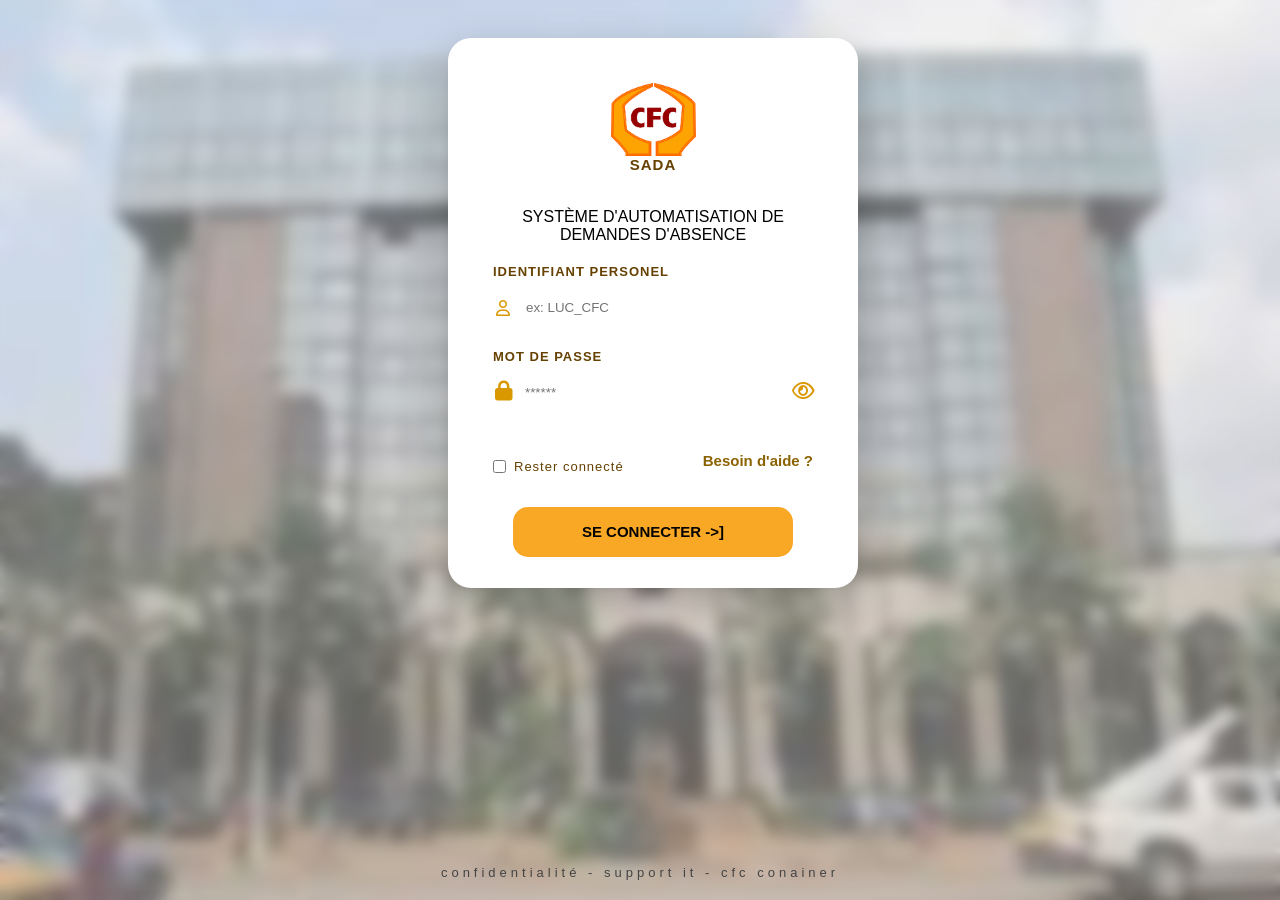
==== conexion/index.html @ 51170563 "Réorganisation du projet et ajout des nouvelles fonctionnalités" ====
<html lang="en">
<head>
    <meta charset="UTF-8">
    <meta name="viewport" content="width=device-width, initial-scale=1.0">
    <meta charset="UTF-8">
  <link   rel="stylesheet"
href="https://cdnjs.cloudflare.com/ajax/libs/font-awesome/6.7.2/css/all.min.css">
    <link rel="stylesheet" href="style.css">
    <link rel="icon" type="image/png" href="../image/sansarriere.png">
    
    <title>SADA | Connexion</title>
</head>

<body>
    <div class=" flou">
        <div id="conainer">
            <div id="login">
                <img src="../image/icon.png" alt="cfc" class="logo">
                <h1>SADA</h1>
                <p id="soustitre"> SYSTÈME D'AUTOMATISATION DE DEMANDES D'ABSENCE</p>
                <form>
                    <label> IDENTIFIANT PERSONEL </label>
                    <div class="enter1">
                        <div class="iconbox"> 
                            <i class="fa-regular fa-user"></i>
                        </div>
                        <div class="input-enter">
                            <input type="text" class="identi" placeholder="ex: LUC_CFC" size="40">
                        </div>    
                    </div>
                            <label> MOT DE PASSE </label>
                        <div class="enter">
                            <div class="enter2">
                                <div > <i class="fa-solid fa-lock"></i>   </div>
                                 <div><input type="password" class="identi" placeholder="******" size="40" id="password"></div> 
                                <div>  <i class="fa-regular fa-eye toggle"  id="oeil"></i></div>
                            </div>
                              <div class="options">

                                <label class="remember">

                                     <input type="checkbox">
                                     Rester connecté
                                </label>
                                    <a id="lin" href="https://support.google.com/accounts/thread/22848346/j-ai-besoin-d-aide-pour-me-connecter-%C3%A0-mon-compte-google-et-mon-mail?hl=fr">Besoin d'aide ?</a>
                            </div>

                            <button> <a href="../tableau de bord/tableaudebord.html ">SE CONNECTER ->]</a> </button>
                    </div>
                </form>

            </div>
        </div>
    </div>
</body>
<script src="script.js"></script>
<footer> confidentialité - support it - cfc conainer</footer>
</html>
---- conexion/style.css ----
*{
    margin:0;
    padding:0;
    box-sizing:border-box;
    font-family:Poppins,sans-serif;
}
body{
height:100vh;
background:url("../image/arriéree.jpg");
background-size:cover;
background-position:center;
display:flex;
justify-content:center;
align-items:center;
position:relative;
overflow:hidden;
}
.flou{
position:absolute;
width:100%;
height:100%;
background:rgba(255,255,255,.35);
backdrop-filter:blur(7px);
}
#container{
    position: relative;
    z-index: -1;
}
.logo{
width:85px;
margin-bottom:0px;

}
#login{
    background-color: white;
    width:410px;
    height: 550px;
    border-radius: 23px;
    padding: 45px;
    box-shadow: 0 15px 40px rgba(0,0,0,.25);
    text-align: center;
    margin-left: 35%;
    margin-right: 35%;
    margin-top: 3%;
}
h1{
    font-size: 15px;
    letter-spacing: 1px;
    color:#664102;
    margin-bottom:35px;

}
label{
display:block;
text-align:left;
font-size:13px;
font-weight:600;
margin-bottom:8px;
margin-top:20px;
letter-spacing:1px;
color:#664102;

}
.enter1{
display: flex;
background-color: #ffffff;

}
.enter1 input{
    width: 500px ;
    border: none;
    padding-left: 13px;
    outline: none;
}
.enter1 i{
    color:#da9800;
    padding: 3px;
}
.enter2{
    display: flex;

}
.enter2 i{
    padding-top: 9px;

}
.enter2 input{
    border: none;
    outline: none;
}

.iconbox{
    padding-top: 10px;
}
.enter i{
color:#da9800;
font-size:20px;
position: relative;
left: 10%;
}
.enter1{
display: flex;
background-color: #ffffff;

}
.enter1 input{
    width: 100%;
    border: none;
}
.enter1 i{
    color:#da9800;
    padding: 3px;
}

.iconbox{
    padding-top: 10px;
}
.enter i{
color:#da9800;
font-size:20px;
position: relative;
left: 10%;
}
#oeil{
    position: relative;
    right: 0;
    margin-top: -  13%;
}

.toggle{
cursor:pointer;
}
button{
width: 280px;;
height:50px;
border:none;
border-radius:15px;
background:#f9a825;
color:#000000;
font-size:15px;
font-weight:700;
cursor:pointer;
}
button:hover{
 background:#ffb733;
 transform: scale(1.5);
transform:translateY(-2px);
}
button i{
margin-left:12px;
}
.options{
display:flex;
justify-content:space-between;
align-items:center;
margin-top:25px;
margin-bottom:25px;
font-size:15px;
}
.options a{
text-decoration:none;
color:#8b6200;
font-weight:600;
}
.remember{
display:flex;
align-items:center;
gap:8px;
font-weight:400;
}
.identi{
    background-color: #ffffff;
    height: 42px;
    width: 90%;
    border-color: none ;
    border-radius: 8px;
}
a {
    text-decoration: none;
    color: #050404;
position: relative;
right: 0%;
}


footer{
position:absolute;
bottom:20px;
width:100%;
text-align:center;
letter-spacing:4px;
font-size:13px;
color:#444;
z-index:10;
}
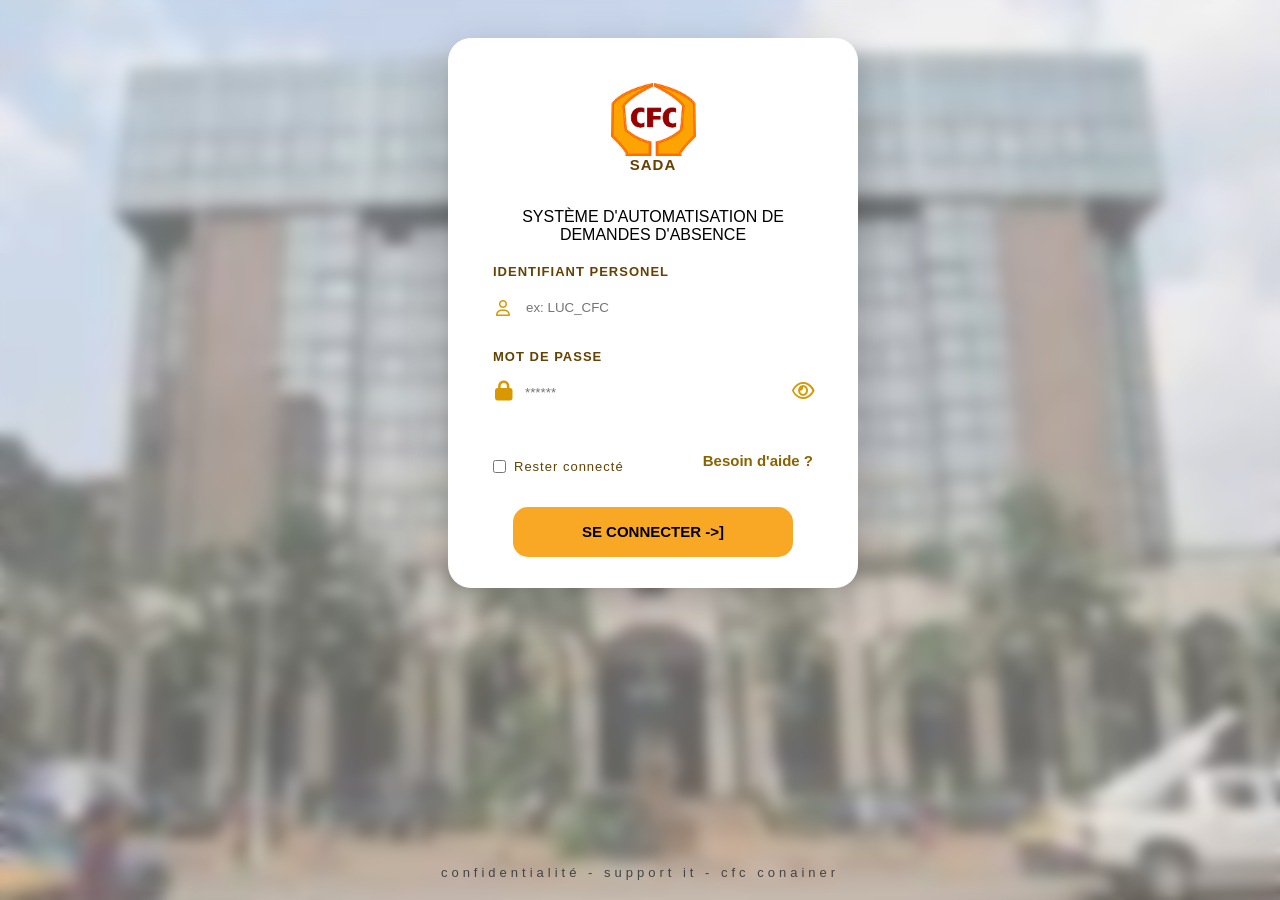
==== commit 93c4d979: "creation de l'interface tableau de bord avec ajoue du css" ====
--- a/conexion/index.html
+++ b/conexion/index.html
@@ -3,8 +3,7 @@
     <meta charset="UTF-8">
     <meta name="viewport" content="width=device-width, initial-scale=1.0">
     <meta charset="UTF-8">
-  <link   rel="stylesheet"
-href="https://cdnjs.cloudflare.com/ajax/libs/font-awesome/6.7.2/css/all.min.css">
+    <link   rel="stylesheet" href="https://cdnjs.cloudflare.com/ajax/libs/font-awesome/6.7.2/css/all.min.css">
     <link rel="stylesheet" href="style.css">
     <link rel="icon" type="image/png" href="../image/sansarriere.png">
     
@@ -18,14 +17,14 @@
                 <img src="../image/icon.png" alt="cfc" class="logo">
                 <h1>SADA</h1>
                 <p id="soustitre"> SYSTÈME D'AUTOMATISATION DE DEMANDES D'ABSENCE</p>
-                <form>
+               <form id="formConnexion" method="GET" action="../tableau_de_bord/index.html">
                     <label> IDENTIFIANT PERSONEL </label>
                     <div class="enter1">
                         <div class="iconbox"> 
                             <i class="fa-regular fa-user"></i>
                         </div>
                         <div class="input-enter">
-                            <input type="text" class="identi" placeholder="ex: LUC_CFC" size="40">
+                            <input type="text" class="identi" placeholder="ex: LUC_CFC" size="40" id="nami">
                         </div>    
                     </div>
                             <label> MOT DE PASSE </label>
@@ -35,6 +34,7 @@
                                  <div><input type="password" class="identi" placeholder="******" size="40" id="password"></div> 
                                 <div>  <i class="fa-regular fa-eye toggle"  id="oeil"></i></div>
                             </div>
+                            <div id="message"></div>
                               <div class="options">
 
                                 <label class="remember">
@@ -45,7 +45,7 @@
                                     <a id="lin" href="https://support.google.com/accounts/thread/22848346/j-ai-besoin-d-aide-pour-me-connecter-%C3%A0-mon-compte-google-et-mon-mail?hl=fr">Besoin d'aide ?</a>
                             </div>
 
-                            <button> <a href="../tableau de bord/tableaudebord.html ">SE CONNECTER ->]</a> </button>
+                            <button id="connecte">SE CONNECTER ->]</button> 
                     </div>
                 </form>
 
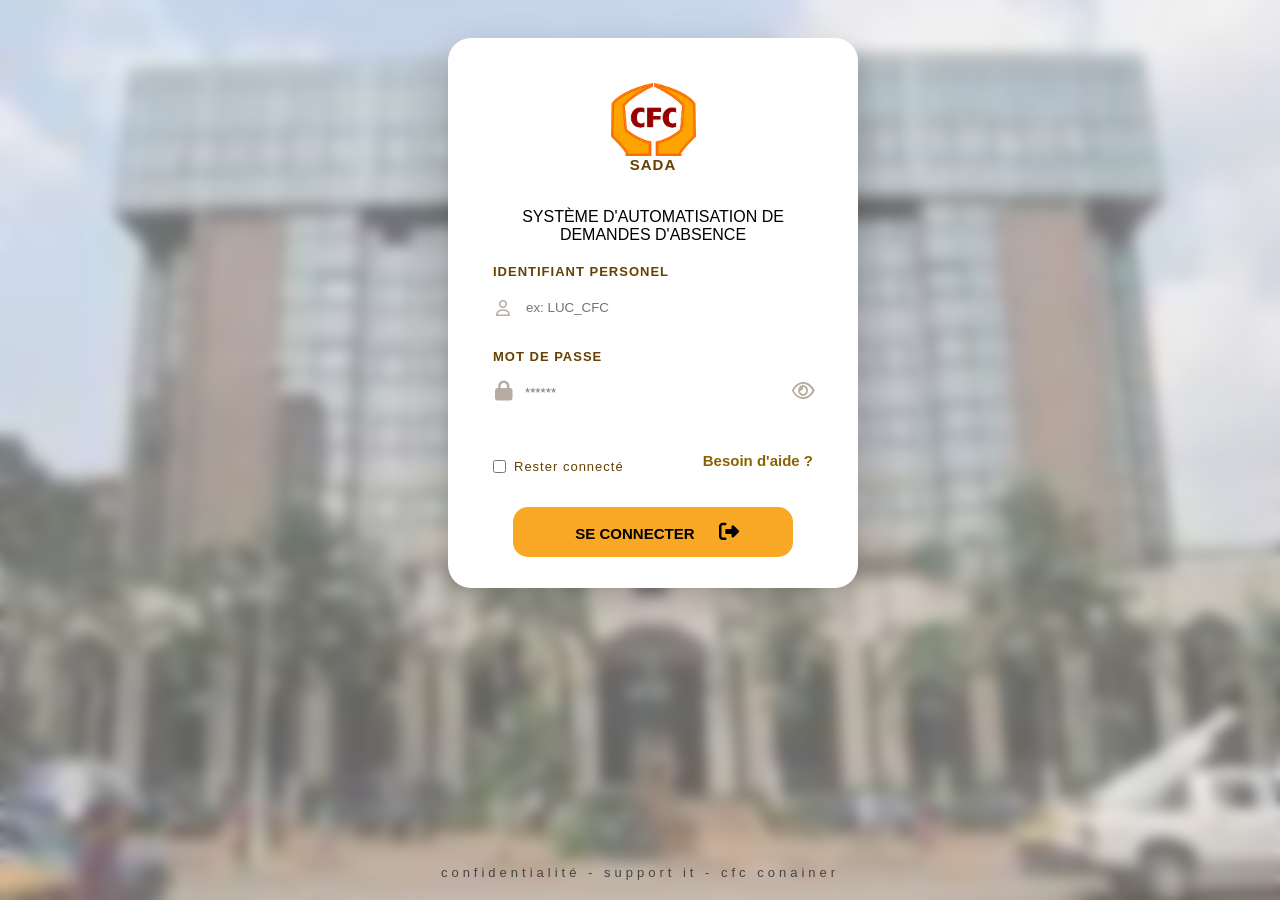
==== commit 12e9043f: "amelioration de l'interface" ====
--- a/conexion/index.html
+++ b/conexion/index.html
@@ -45,7 +45,7 @@
                                     <a id="lin" href="https://support.google.com/accounts/thread/22848346/j-ai-besoin-d-aide-pour-me-connecter-%C3%A0-mon-compte-google-et-mon-mail?hl=fr">Besoin d'aide ?</a>
                             </div>
 
-                            <button id="connecte">SE CONNECTER ->]</button> 
+                            <button id="connecte">SE CONNECTER <i class="fa-solid fa-right-from-bracket" id="iconde"></i></button> 
                     </div>
                 </form>
 
--- a/conexion/style.css
+++ b/conexion/style.css
@@ -73,7 +73,7 @@
     outline: none;
 }
 .enter1 i{
-    color:#da9800;
+    color:#85746299;
     padding: 3px;
 }
 .enter2{
@@ -81,6 +81,7 @@
 
 }
 .enter2 i{
+    color:#85746299;
     padding-top: 9px;
 
 }
@@ -93,7 +94,7 @@
     padding-top: 10px;
 }
 .enter i{
-color:#da9800;
+color:#85746299;
 font-size:20px;
 position: relative;
 left: 10%;
@@ -108,7 +109,7 @@
     border: none;
 }
 .enter1 i{
-    color:#da9800;
+   color:#85746299;
     padding: 3px;
 }
 
@@ -116,7 +117,7 @@
     padding-top: 10px;
 }
 .enter i{
-color:#da9800;
+color:#85746299;
 font-size:20px;
 position: relative;
 left: 10%;
@@ -182,7 +183,10 @@
 right: 0%;
 }
 
-
+#iconde{
+    color: black;
+    left: 3%;
+}
 footer{
 position:absolute;
 bottom:20px;
@@ -192,4 +196,4 @@
 font-size:13px;
 color:#444;
 z-index:10;
-}+}
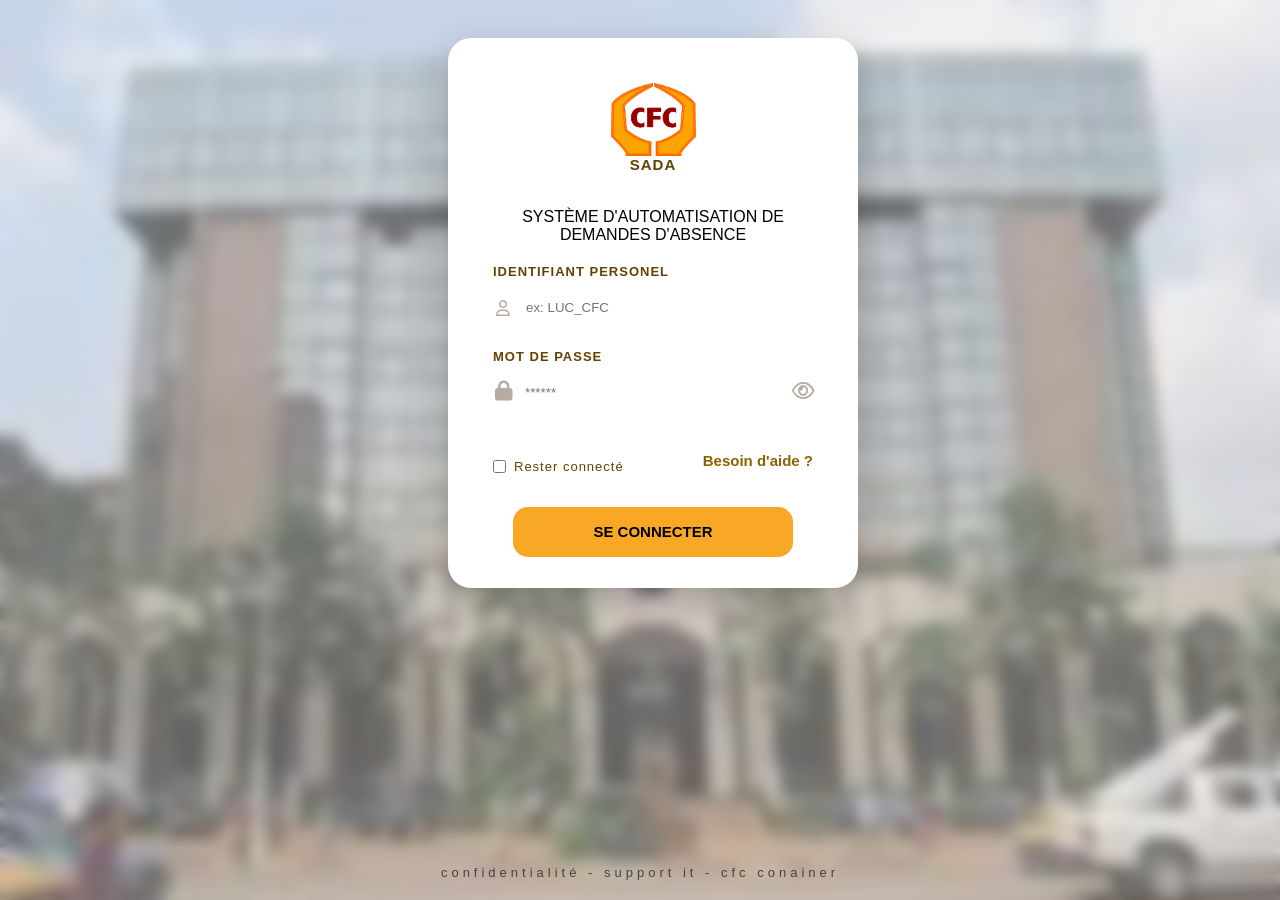
==== commit 27251612: "controle de mon code par mon encadreur" ====
--- a/conexion/index.html
+++ b/conexion/index.html
@@ -45,7 +45,7 @@
                                     <a id="lin" href="https://support.google.com/accounts/thread/22848346/j-ai-besoin-d-aide-pour-me-connecter-%C3%A0-mon-compte-google-et-mon-mail?hl=fr">Besoin d'aide ?</a>
                             </div>
 
-                            <button id="connecte">SE CONNECTER <i class="fa-solid fa-right-from-bracket" id="iconde"></i></button> 
+                                <button id=""> SE CONNECTER </button>
                     </div>
                 </form>
 
--- a/conexion/style.css
+++ b/conexion/style.css
@@ -187,6 +187,8 @@
     color: black;
     left: 3%;
 }
+
+
 footer{
 position:absolute;
 bottom:20px;
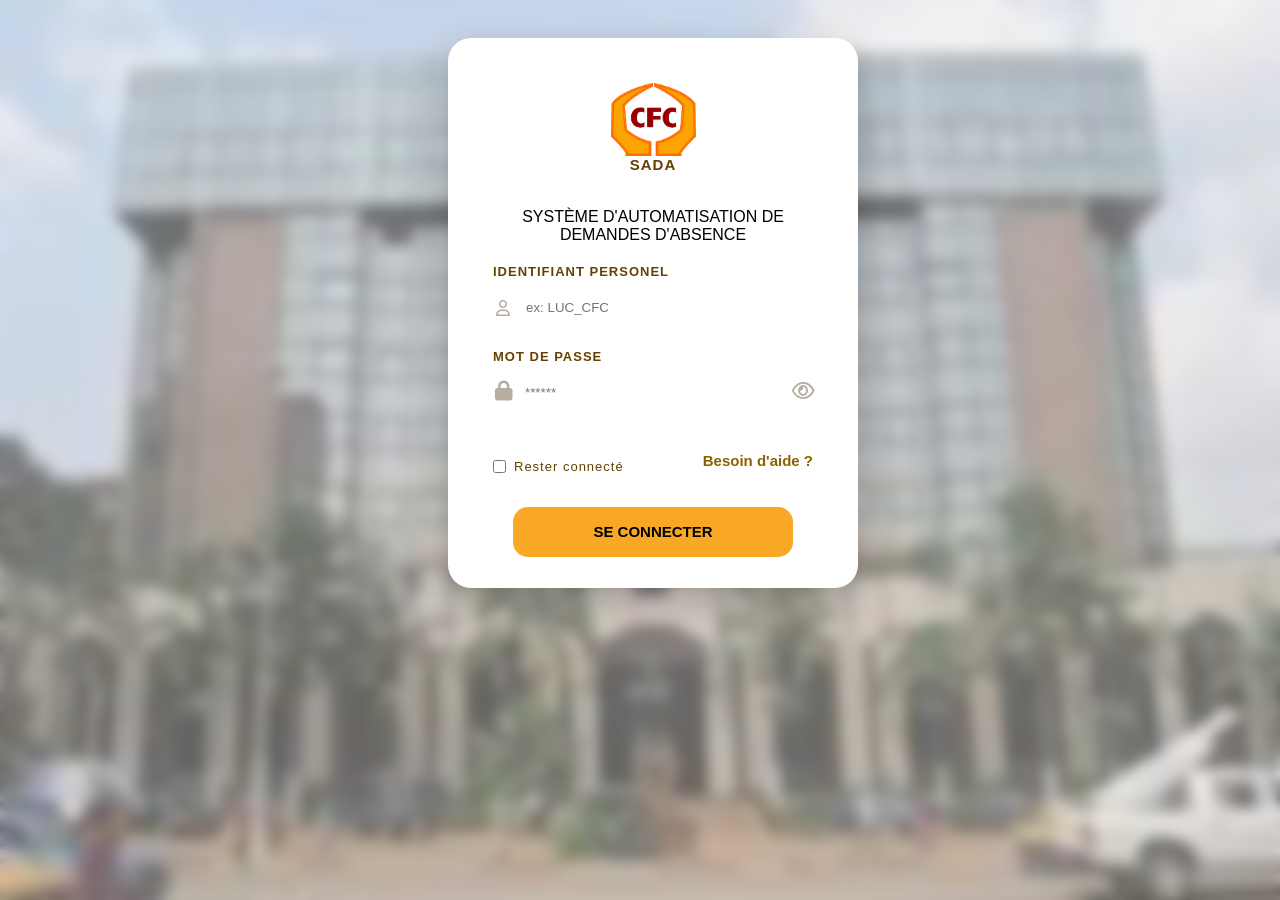
==== commit 627981ca: "ajoue de la page nouvelle demande et finalisation" ====
--- a/conexion/index.html
+++ b/conexion/index.html
@@ -3,6 +3,7 @@
     <meta charset="UTF-8">
     <meta name="viewport" content="width=device-width, initial-scale=1.0">
     <meta charset="UTF-8">
+    <link rel="stylesheet" href="../bootstrap-5.1.3/scss/bootstrap.scss">
     <link   rel="stylesheet" href="https://cdnjs.cloudflare.com/ajax/libs/font-awesome/6.7.2/css/all.min.css">
     <link rel="stylesheet" href="style.css">
     <link rel="icon" type="image/png" href="../image/sansarriere.png">
@@ -54,5 +55,5 @@
     </div>
 </body>
 <script src="script.js"></script>
-<footer> confidentialité - support it - cfc conainer</footer>
+
 </html>
